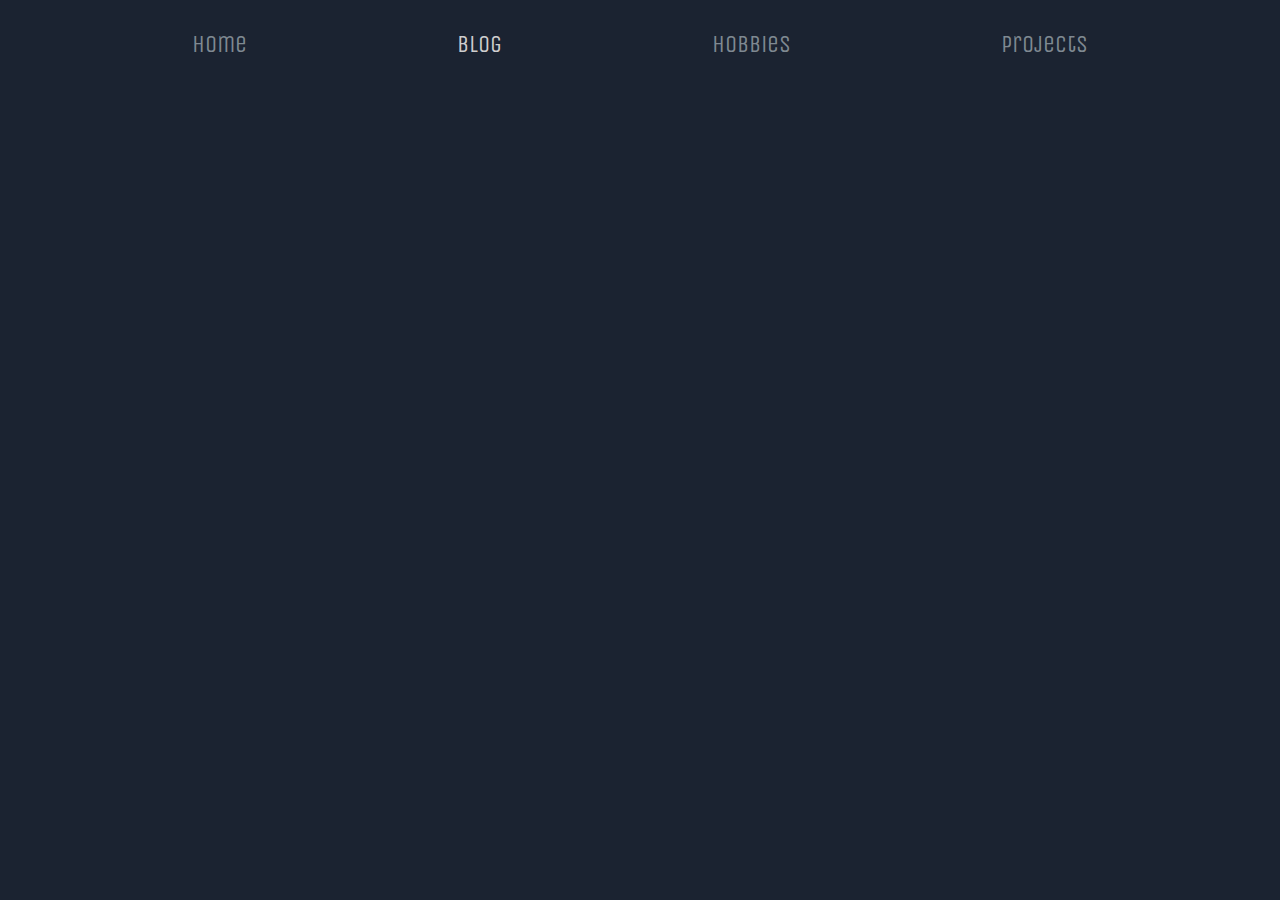
==== blog.html @ 92a8c470 "first commit" ====
<!DOCTYPE html>

<html lang="en">

<head>
    <meta name="viewport" content="width=device-width, initial-scale=1.0">

    <link href="style/style.css" rel="stylesheet">
    <link href="https://fonts.googleapis.com/css2?family=Unica+One&display=swap" rel="stylesheet">
    <script src="script/script.js"></script>

    <title>Portfolio Yashant</title>

</head>

<body>
    <header class="nav main-padding">
        <div class="item" id="item1">
            <a href="index.html">home</a>
        </div>
        <div class="item" id="item2">
            <a href="blog.html" class="disabled">blog</a></div>
        <div class=" item" id="item3">
            <a href="hobbies.html">hobbies</a></div>
        <div class="item" id="item4">
            <a href="projects.html">projects</a></div>
    </header>

    <main class="main-container">
        <div class="content main-padding">
            <div class="blog-container">
                <div id="retainable-rss-embed" data-rss="https://medium.com/feed/@yashantgyawali" data-maxcols="1"
                    data-poststyle="inline" data-readmore="Read the rest" data-buttonclass="btn btn-primary"
                    data-offset="-100">
                </div>

            </div>
        </div>
    </main>

    <script src="https://www.retainable.io/assets/retainable/rss-embed/retainable-rss-embed.js"></script>

</body>
---- style/style.css ----
@import url('https://fonts.googleapis.com/css2?family=Roboto&family=Unica+One&display=swap');


html {
    box-sizing: border-box;
    scroll-behavior: smooth;

  }
  *, *:before, *:after {
    box-sizing: inherit;
  }

  body{
    font-family: 'Roboto', sans-serif;
    margin: 0px;
    padding: 0px;
    background-color:#1B2331;
    font-size: 16px;
  }
h1{
    line-height: 1.5em;
}

.blog-container{
    display: flex;
    justify-content: center;
}
.main-padding{
    max-width: 1000px;
    margin:auto;
    width: 70%;    
}
.margin-btm-10{
    margin-bottom: 15px;
}

/* Navigation bar */
.skill-title{
    font-size: 0.9em;
    padding-top: 5%;
}

.nav{
    font-family: 'Unica One', cursive;
    color:#7F8991;
    display: flex;
    justify-content: space-between;
    font-size: 1.5em;
    margin-top:30px;
}


a{
    text-decoration: none;
    color:#7F8991;
}
a:hover{
    text-decoration: none;
    color:rgb(191, 195, 199);

}

a:visited{
    text-decoration: none;
}
.disabled {
    color:rgb(207, 206, 206);
    pointer-events: none;
    cursor: default;
  }

.content{
    margin-top: 30px;
}
/* Main container */

.main-container{
    margin-top: 30px;
    color:#B1B1B1;
    font-size:1.125em;
    line-height: 1.5em;
}

.hero-img{
    width: 80%;
}
.hero-img-hobbies{
    width: 50%; 
    margin: auto;   
}
.hero-img-projects{
    width: 30%; 
    margin: auto;   
}
.img_coder{
    margin-top: 35px;
    font-family: 'Unica One', cursive;
    display: flex;
    justify-content: space-between;
}
.img_text_l{
    margin-left: -18px;
    padding:15px;
    border-left: 5px solid #7F8991;
    writing-mode: vertical-lr;
    font-size:4em;
    transform:rotate(180deg);
    text-align: center;
}
.title{
    font-size:2em;
}
.img_text_r{
    padding-left:15px;
    border-left: 5px solid #7F8991;
    writing-mode: vertical-rl;
    font-size:4em;
    transform:rotate(360deg);
    text-align: center;
   }
.img_text_l:hover{
   border-left: 5px solid rgb(207, 206, 206);
}
.img_text_r:hover{
    border-left: 5px solid rgb(207, 206, 206);
 }

.cta-button{
    cursor: pointer;
    margin:auto;
    margin-top: 35px;
    width: 260px;
    height: 45px;
    color:rgb(207, 206, 206);
    border: 5px solid rgb(207, 206, 206);;
    box-sizing: border-box;
    box-shadow: inset 2px 0px 4px rgba(29, 32, 38, 0.5), inset -2px 0px 4px rgba(29, 32, 38, 0.5);
    border-radius: 5px;
    font-family: Unica One;
    font-size: 1.5em;
    text-align: center;
    text-transform: uppercase;
    display: flex;
    align-items: center;
    justify-content: center;
}

.cta-button:hover{
    background-color: rgb(40, 52, 73);
}
.flex{
    display: flex;
    flex-wrap: wrap;
    justify-content: center;
}
.project-block{
    text-align: center;
    width: 20%;
    flex-basis: 200px;
    border-radius: 20px;
    border: 5px solid rgb(207, 206, 206);
    margin:5%;    
}
.project-block:hover{
    transform: scale(1.1);
}
.project-img{
    border-top-left-radius: 15px;
    border-top-right-radius: 15px;
    width: 100%;
}

.link-block{
    width: 100%;
    height: 100%;
    border-radius: 20px;

}
.link-block:hover{
    background-color: rgb(40, 52, 73);
    cursor: pointer;
}

.skills{
    margin-bottom: 30px;
  }
.bar{
    width: 100%;
    height: 20px;
    border-radius: 20px;
    background-color: rgb(73, 86, 107);
    display: flex;
    align-items: center;
}

.bar-color{    
    height: 100%;
    border-radius: 20px;
    background-color: #7F8991;    
}
.skl-90{
    width: 90%;
    animation: skl-90 2s;
}
.skl-80{
    width: 80%;
    animation: skl-80 2s;
}
.skl-60{
    width: 60%;
    animation: skl-60 2s;
}
.skl-50{
    width: 50%;
    animation: skl-50 2s;
}


@keyframes skl-90{
    0%{
        width: 0%;
    }
    100%{
        width: 90%;
    }
}
@keyframes skl-80{
    0%{
        width: 0%;
    }
    100%{
        width: 80%;
    }
}
@keyframes skl-60{
    0%{
        width: 0%;
    }
    100%{
        width: 60%;
    }
}
@keyframes skl-50{
    0%{
        width: 0%;
    }
    100%{
        width: 50%;
    }
}

@media only screen and (max-width: 1200px) {
    .img_text_r{
    font-size: 3em;
    padding-left:12px;

    }
    .img_text_l{
        font-size: 3em;
        padding-left:12px;
    }
    .title{
        font-size:2em;
    }
}

@media only screen and (max-width: 800px) {
    .img_text_r{
    font-size: 2em;
    padding-left:6px;

    }
    .img_text_l{
        font-size: 2em;
        padding-left:6px;

    }
    .title{
        font-size:1.5em;
    }
}

@media only screen and (max-width: 600px) {
    .main-padding{
        width: 90%;

    }
    .img_text_r{
        font-size: 1.5em;
        padding-left:4px;
    }
    .title{
        font-size:1.3em;
    }

    .img_text_l{
            font-size: 1.5em;
            padding-left:4px;

    }
    .bar{
        height: 12px;
    }
}
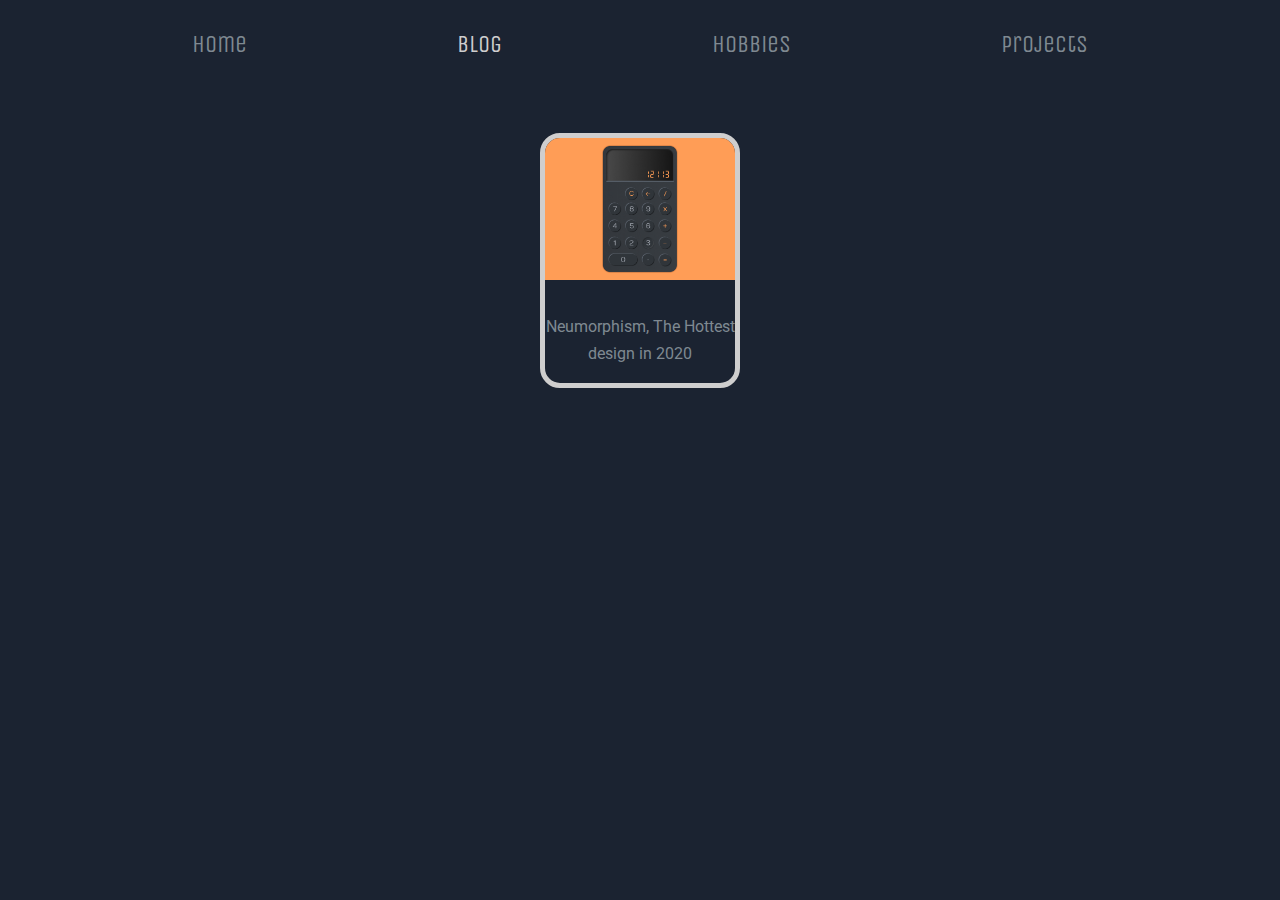
==== commit 9c9d7d03: "changed blog layout" ====
--- a/blog.html
+++ b/blog.html
@@ -29,15 +29,19 @@
     <main class="main-container">
         <div class="content main-padding">
             <div class="blog-container">
-                <div id="retainable-rss-embed" data-rss="https://medium.com/feed/@yashantgyawali" data-maxcols="1"
-                    data-poststyle="inline" data-readmore="Read the rest" data-buttonclass="btn btn-primary"
-                    data-offset="-100">
+                <div class="project-block">
+                    <a
+                        href="https://medium.com/@yashantgyawali/neomorphism-the-hottest-design-trend-in-2020-8bd65de77a5e">
+                        <div class="link-block"> <img class="project-img" src="images/calculator-blog.png">
+                            <p class="skill-title"> Neumorphism, The Hottest design in 2020</p>
+                        </div>
+                    </a>
+
                 </div>
+
 
             </div>
         </div>
     </main>
 
-    <script src="https://www.retainable.io/assets/retainable/rss-embed/retainable-rss-embed.js"></script>
-
 </body>--- a/style/style.css
+++ b/style/style.css
@@ -215,7 +215,9 @@
     animation: skl-50 2s;
 }
 
-
+#retainable-rss-embed{
+    width: 90%;
+}
 @keyframes skl-90{
     0%{
         width: 0%;
@@ -265,11 +267,12 @@
 }
 
 @media only screen and (max-width: 800px) {
+    .hero-img-hobbies{
+        width: 75%; 
+    }
     .img_text_r{
     font-size: 2em;
-    padding-left:6px;
-
-    }
+    padding-left:6px;}
     .img_text_l{
         font-size: 2em;
         padding-left:6px;
@@ -283,7 +286,12 @@
 @media only screen and (max-width: 600px) {
     .main-padding{
         width: 90%;
-
+    }
+    .hero-img-hobbies{
+        width: 90%; 
+        padding: 0px;
+        height: auto;
+        margin: 0px;
     }
     .img_text_r{
         font-size: 1.5em;
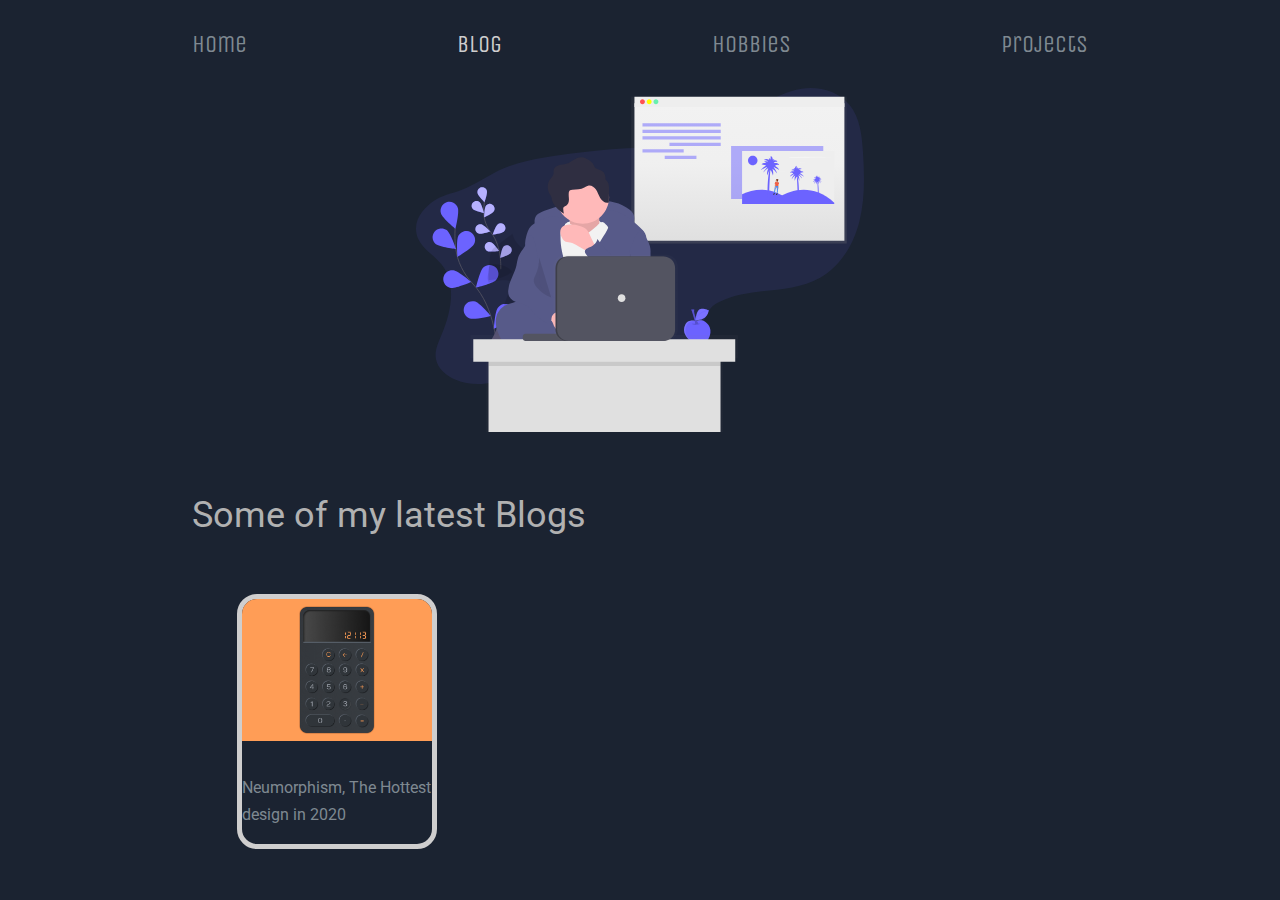
==== commit 942733b9: "added blog image" ====
--- a/blog.html
+++ b/blog.html
@@ -28,18 +28,25 @@
 
     <main class="main-container">
         <div class="content main-padding">
-            <div class="blog-container">
-                <div class="project-block">
-                    <a
-                        href="https://medium.com/@yashantgyawali/neomorphism-the-hottest-design-trend-in-2020-8bd65de77a5e">
-                        <div class="link-block"> <img class="project-img" src="images/calculator-blog.png">
-                            <p class="skill-title"> Neumorphism, The Hottest design in 2020</p>
-                        </div>
-                    </a>
+            <img src="images/blog.svg" alt="blog illustration" class="hero-img-hobbies">
+            <div>
+
+                <p class="title margin-top-20"> Some of my latest Blogs</p>
+
+                <div class="blog-container flex">
+
+                    <div class="project-block">
+                        <a
+                            href="https://medium.com/@yashantgyawali/neomorphism-the-hottest-design-trend-in-2020-8bd65de77a5e">
+                            <div class="link-block"> <img class="project-img" src="images/calculator-blog.png">
+                                <p class="skill-title"> Neumorphism, The Hottest design in 2020</p>
+                            </div>
+                        </a>
+
+                    </div>
+
 
                 </div>
-
-
             </div>
         </div>
     </main>
--- a/style/style.css
+++ b/style/style.css
@@ -33,6 +33,10 @@
 .margin-btm-10{
     margin-bottom: 15px;
 }
+.margin-top-20{
+    margin-top: 70px;
+    margin-bottom:20px;
+}
 
 /* Navigation bar */
 .skill-title{
@@ -85,9 +89,11 @@
     width: 80%;
 }
 .hero-img-hobbies{
+    display: block;  
     width: 50%; 
-    margin: auto;   
-}
+    margin: auto;     
+}
+
 .hero-img-projects{
     width: 30%; 
     margin: auto;   
@@ -151,10 +157,9 @@
 .flex{
     display: flex;
     flex-wrap: wrap;
-    justify-content: center;
+    justify-content: flex-start;
 }
 .project-block{
-    text-align: center;
     width: 20%;
     flex-basis: 200px;
     border-radius: 20px;
@@ -268,6 +273,8 @@
 
 @media only screen and (max-width: 800px) {
     .hero-img-hobbies{
+        display: block;  
+
         width: 75%; 
     }
     .img_text_r{
@@ -288,10 +295,9 @@
         width: 90%;
     }
     .hero-img-hobbies{
+        display: block;  
+
         width: 90%; 
-        padding: 0px;
-        height: auto;
-        margin: 0px;
     }
     .img_text_r{
         font-size: 1.5em;
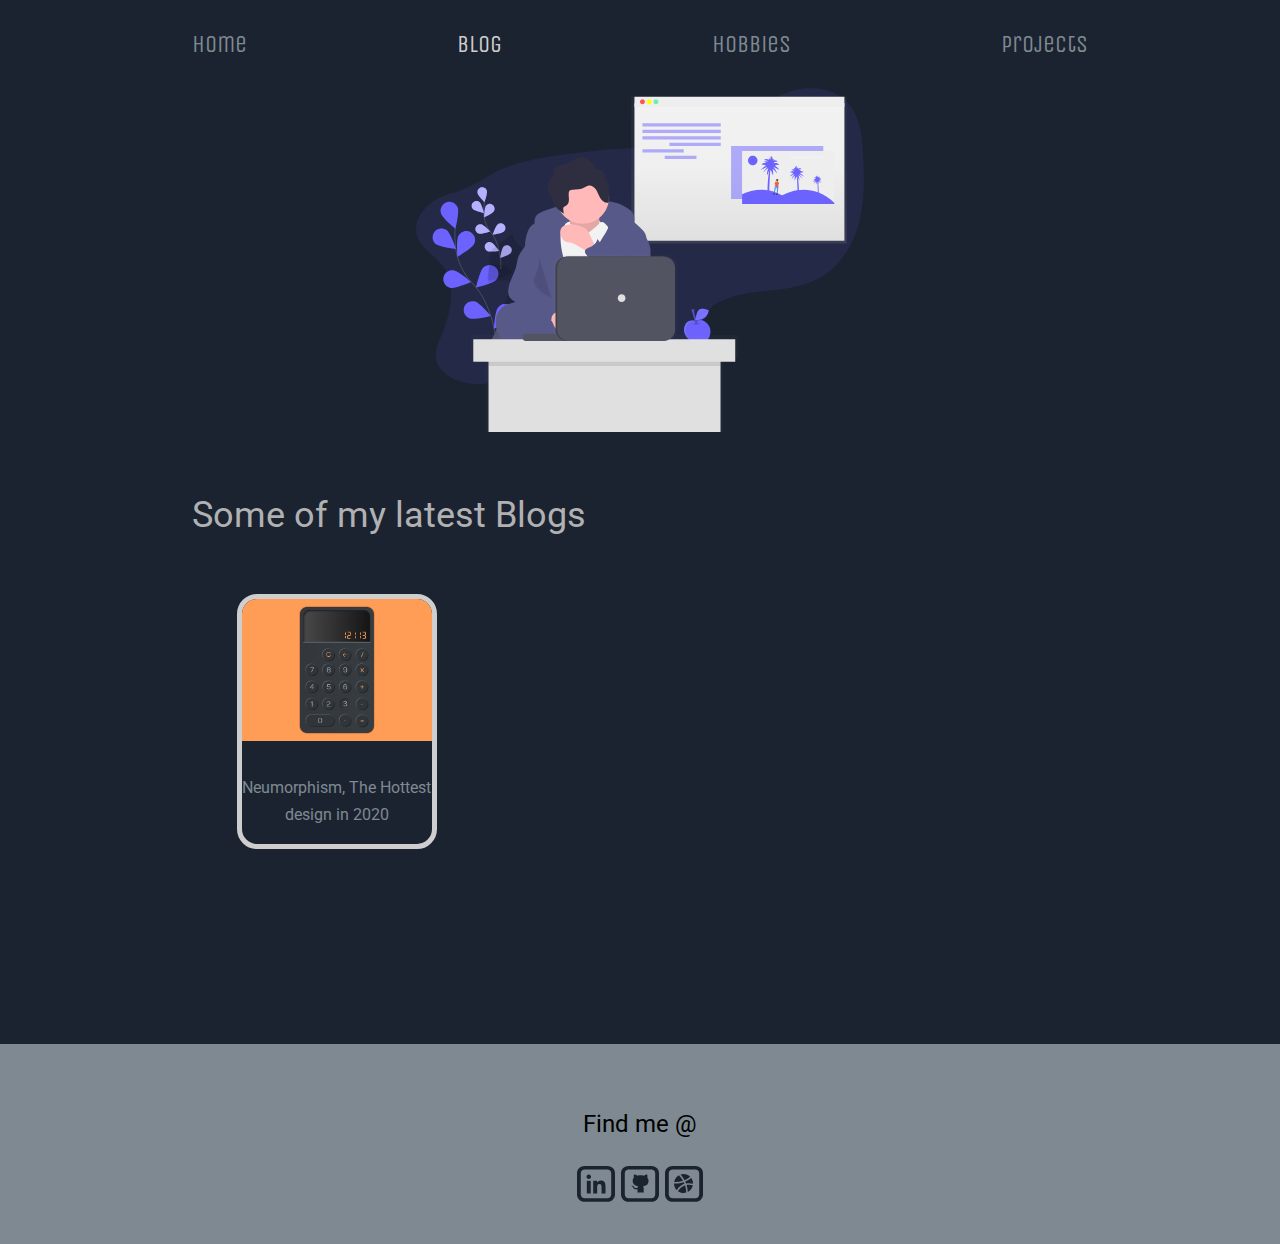
==== commit 387f9637: "Footer added to all HTML" ====
--- a/blog.html
+++ b/blog.html
@@ -50,5 +50,20 @@
             </div>
         </div>
     </main>
+    <footer class="footer">
+        <p class="footer-text">Find me @</p>
+        <div class="logos">
+            <a href="https://www.linkedin.com/in/yashantgyawali/">
+                <img class="logo-item" src="images/linkedin-logo.svg" alt="linkedin Logo" width="40px">
+            </a>
+            <a href="https://github.com/yashant">
 
+                <img class="logo-item" src="images/github-logo.svg" alt="github Logo" width="40px">
+            </a>
+            <a href="https://dribbble.com/yashant">
+
+                <img class="logo-item" src="images/dribbble-logo.svg" alt="Dribbble Logo" width="40px">
+            </a>
+        </div>
+    </footer>
 </body>--- a/style/style.css
+++ b/style/style.css
@@ -160,6 +160,7 @@
     justify-content: flex-start;
 }
 .project-block{
+    text-align: center;
     width: 20%;
     flex-basis: 200px;
     border-radius: 20px;
@@ -220,9 +221,33 @@
     animation: skl-50 2s;
 }
 
-#retainable-rss-embed{
-    width: 90%;
-}
+.footer{
+    margin-top: 150px;
+    background: #7F8991;
+    height: 200px;
+    display: flex;
+    flex-direction: column;
+    justify-content: center;
+    align-items: center;
+}
+.footer-text{
+    font-family: 'Roboto', sans-serif;
+    font-style: normal;
+    font-weight: normal;
+    font-size: 1.5em;
+    line-height: 1.5em;
+}
+
+.logo-item{
+    padding-left: 1%;
+    padding-right: 1%;
+
+}
+.logo-item:hover{
+    transform: scale(1.1);
+}
+
+
 @keyframes skl-90{
     0%{
         width: 0%;
@@ -315,12 +340,18 @@
     .bar{
         height: 12px;
     }
-}
-
-
-
-
-
-
-
-
+    .flex{
+        justify-content: center;
+    }
+    .title{
+        text-align: center;
+    }
+}
+
+
+
+
+
+
+
+
